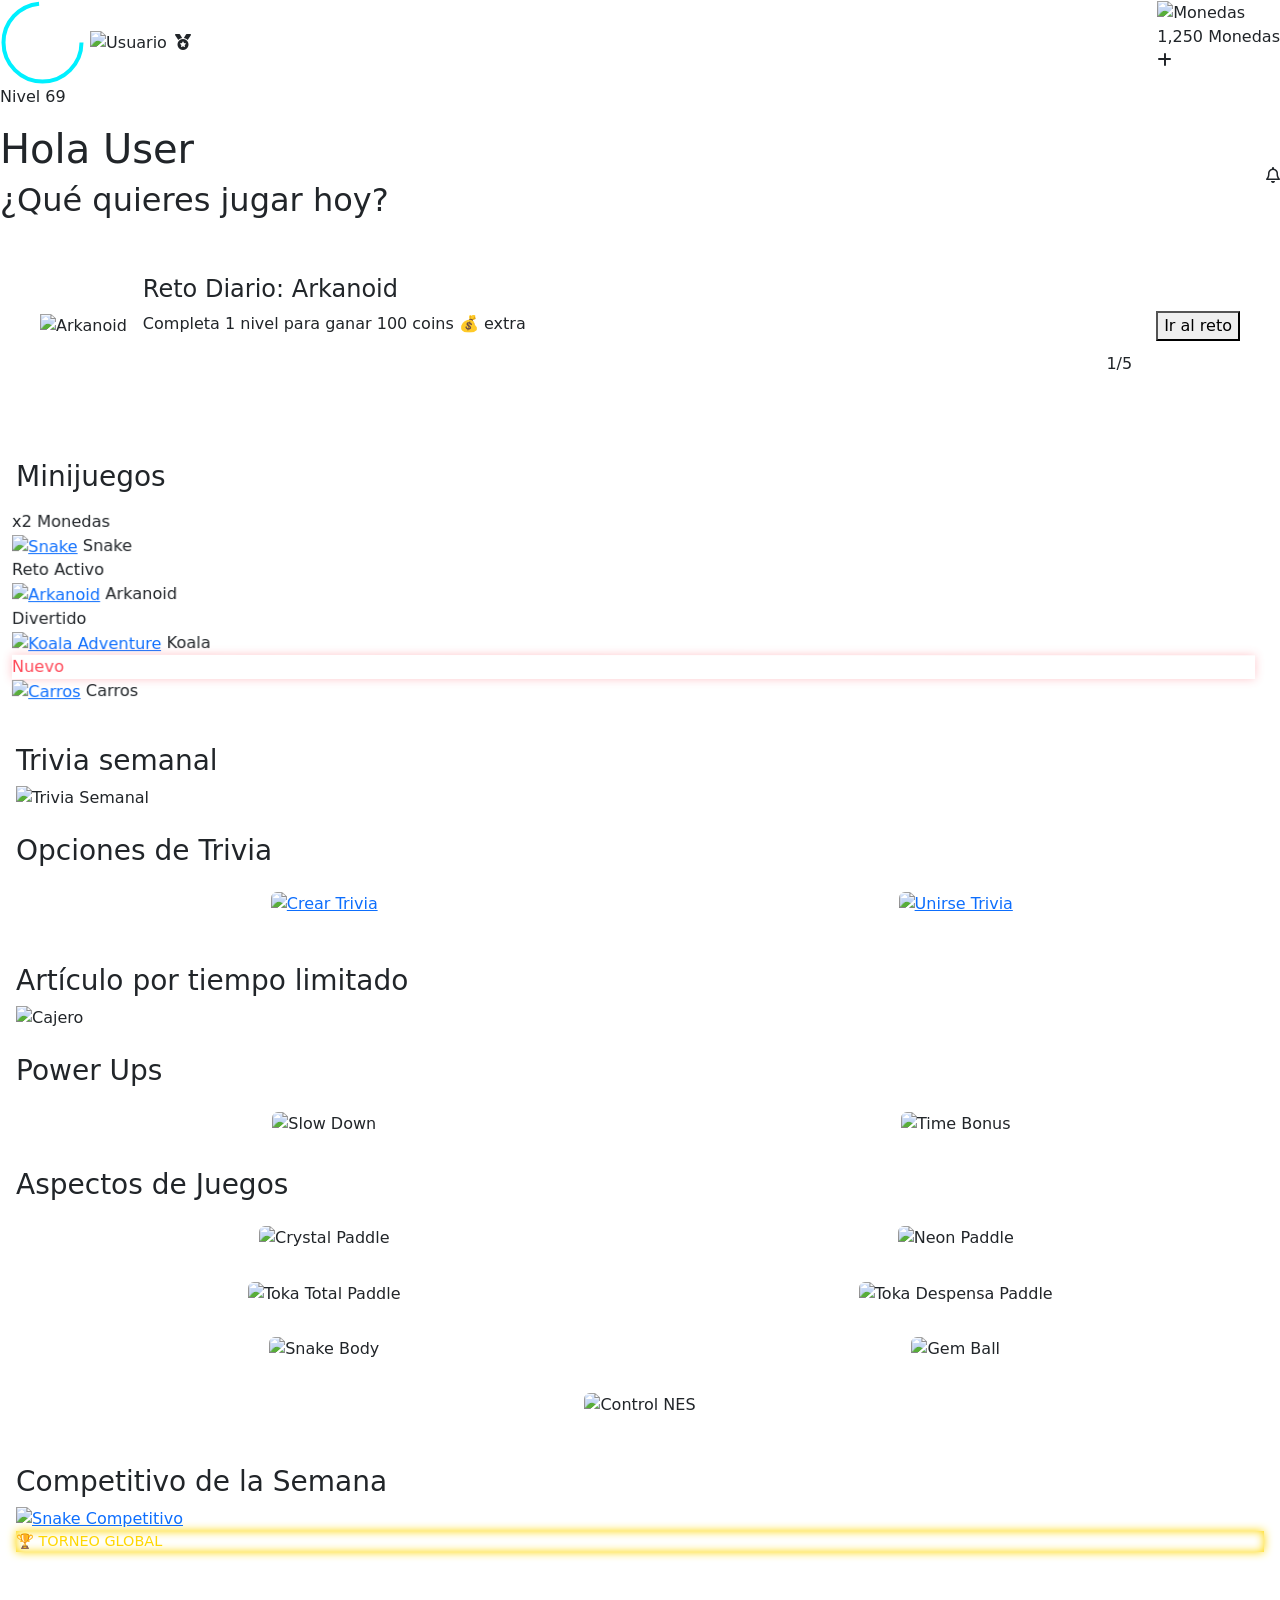
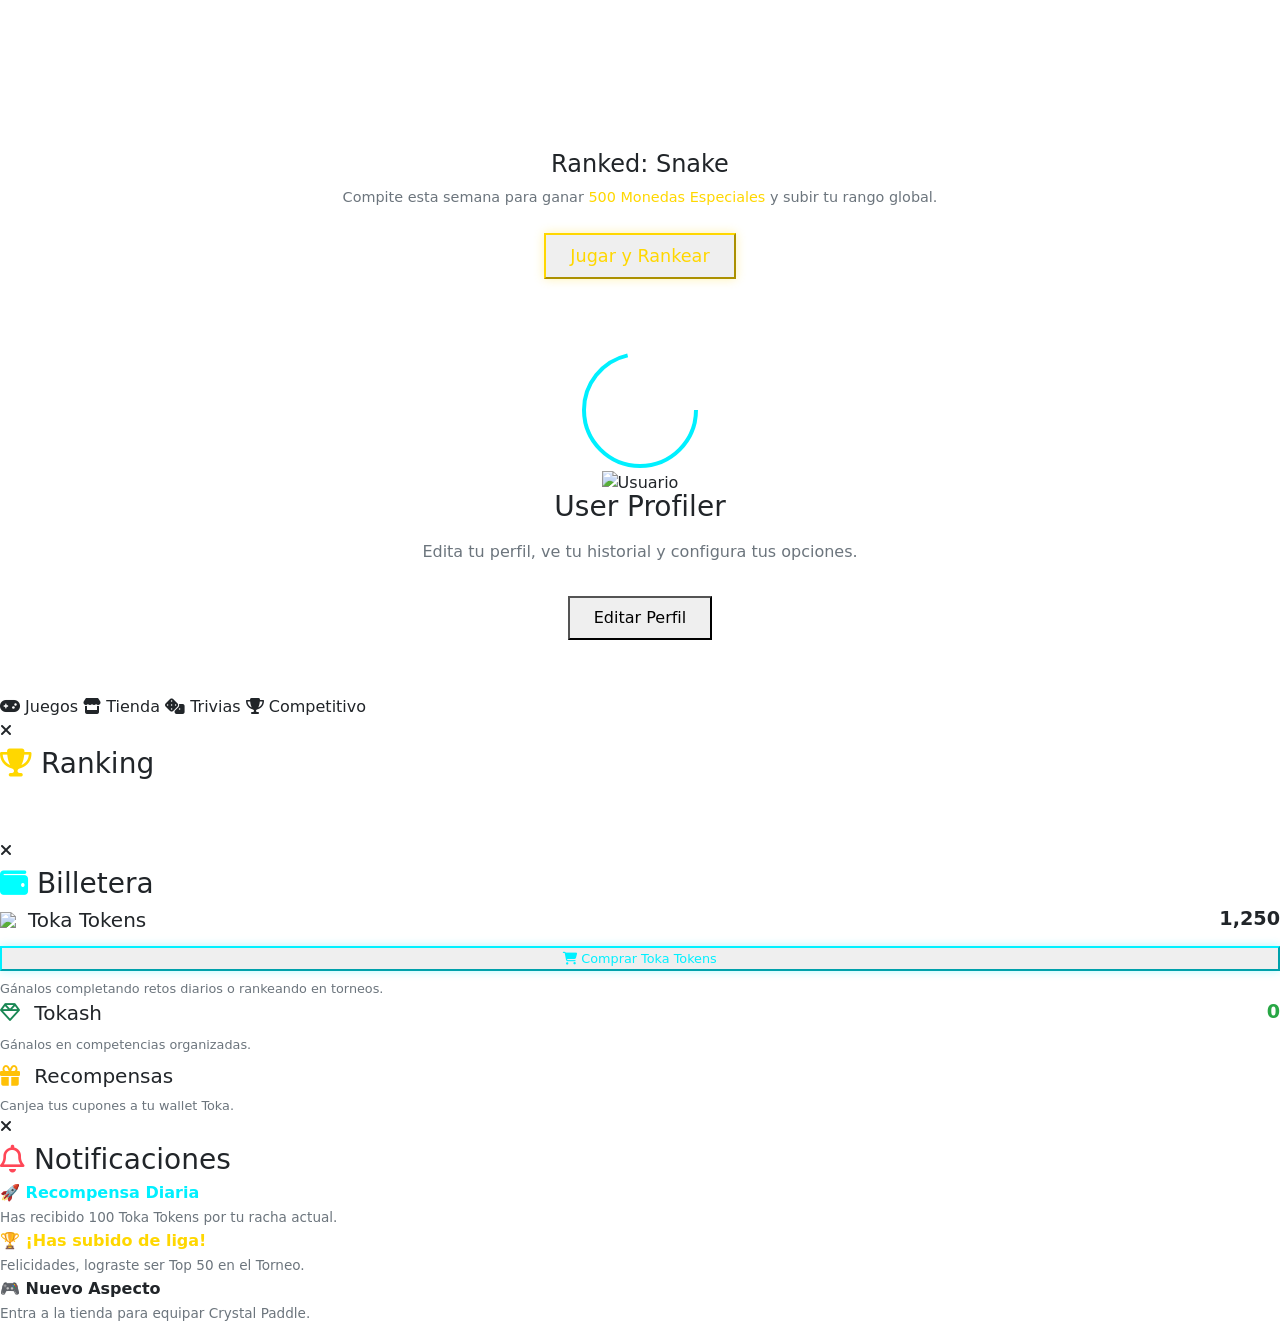
==== toka2play/src/main/resources/templates/index.html @ 95b24a73 "." ====
<!DOCTYPE html>
<html lang="es">

<head>
    <meta charset="UTF-8">
    <meta name="viewport" content="width=device-width, initial-scale=1.0">

    <link rel="preconnect" href="https://fonts.googleapis.com">
    <link rel="preconnect" href="https://fonts.gstatic.com" crossorigin>
    <link href="https://fonts.googleapis.com/css2?family=Outfit:wght@300;400;500;600;700&display=swap" rel="stylesheet">
    <script src="https://cdn.marmot-cloud.com/npm/hylid-bridge/2.10.0/index.js"></script>

    <link rel="stylesheet" href="https://cdnjs.cloudflare.com/ajax/libs/font-awesome/6.4.0/css/all.min.css">

    <link href="https://cdn.jsdelivr.net/npm/bootstrap@5.3.8/dist/css/bootstrap.min.css" rel="stylesheet"
        crossorigin="anonymous">

    <link rel="stylesheet" href="/css/stylesMain.css">

    <script src="https://cdn.marmot-cloud.com/npm/hylid-bridge/2.10.0/index.js"></script>

    <title>Toka2Play</title>
</head>

<body class="toka-body">
    <div class="mobile-app-container">

        <!-- Pestañas de estado invisible -->
        <input type="radio" name="main-tabs" id="tab-minijuegos" class="d-none" checked>
        <input type="radio" name="main-tabs" id="tab-tienda" class="d-none">
        <input type="radio" name="main-tabs" id="tab-trivias" class="d-none">
        <input type="radio" name="main-tabs" id="tab-competitivo" class="d-none">
        <input type="radio" name="main-tabs" id="tab-perfil" class="d-none">

        <!-- TOP HEADER NAVBAR -->
        <header class="app-header d-flex justify-content-between align-items-start">
            <div class="d-flex align-items-center gap-2">
                <!-- Avatar y Nillo Carga -->
                <label for="tab-perfil" class="profile-avatar-wrapper" style="cursor: pointer;">
                    <svg class="progress-ring" width="85" height="85">
                        <circle class="progress-ring__circle" stroke="#00f0ff" stroke-width="4" fill="transparent"
                            r="39" cx="42.5" cy="42.5" stroke-dasharray="245" stroke-dashoffset="65" />
                    </svg>
                    <img src="/images/logoUsuario.png" alt="Usuario" class="profile-pic">
                </label>
                <!-- Medallas -->
                <div class="d-flex flex-column gap-1">
                    <span class="badge-gold" onclick="openModal('modal-ranking')" style="cursor: pointer;"><i
                            class="fa-solid fa-medal"></i></span>
                </div>
            </div>

            <!-- Contador de Monedas -->
            <div class="coin-counter" onclick="openModal('modal-monedas')" style="cursor: pointer;">
                <div class="coin-icon-wrapper">
                    <!-- Si tienes un icono más plano úsalo aquí -->
                    <img src="/images/tokatokens.png" alt="Monedas" class="coin-icon">
                </div>
                <div class="coin-text">
                    <span class="coin-amount">1,250</span>
                    <span class="coin-label">Monedas</span>
                </div>
                <div class="coin-add">
                    <i class="fa-solid fa-plus"></i>
                </div>
            </div>
        </header>

        <!-- Texto Nivel flotante (ajustado sobre perfil) -->
        <div class="level-text">Nivel 69</div>

        <!-- SALUDO -->
        <section class="greeting-section d-flex justify-content-between align-items-center mt-3">
            <div>
                <h1 id="user-nickname" class="greeting-title">Hola User</h1>
                <h2 class="question-subtitle mt-1">¿Qué quieres jugar hoy?</h2>
            </div>
            <div class="notification-glass" onclick="openModal('modal-notificaciones')">
                <i class="fa-regular fa-bell"></i>
                <div class="notification-dot"></div>
            </div>
        </section>

        <!-- AREA CENTRAL DONDE SE CAMBIA EL CONTENIDO -->
        <div class="scrollable-content mt-2">

            <!-- ====== SECCION: JUEGOS (Tab 1) ====== -->
            <main class="content-overlay p-3 pt-0" id="minijuegos-section">
                <!-- Reto Diario (Ahora como principal) -->
                <section class="daily-challenge-section w-100 mt-4">
                    <div class="glass-card d-flex align-items-center gap-3 p-4" style="min-height: 130px;">
                        <img src="/images/logoArkanoid.png" alt="Arkanoid" class="daily-game-icon">
                        <div class="daily-game-info flex-grow-1">
                            <h4>Reto Diario: Arkanoid</h4>
                            <p>Completa 1 nivel para ganar 100 coins 💰 extra</p>
                            <div class="d-flex align-items-center gap-2 mt-2">
                                <div class="progress flex-grow-1"
                                    style="height: 6px; background-color: rgba(255,255,255,0.1); border-radius: 10px;">
                                    <div class="progress-bar" role="progressbar"
                                        style="width: 20%; background-color: var(--toka-cyan); border-radius: 10px;"
                                        aria-valuenow="20" aria-valuemin="0" aria-valuemax="100"></div>
                                </div>
                                <span class="progress-text">1/5</span>
                            </div>
                        </div>
                        <a href="/minijuegos/arkanoid" class="text-decoration-none"><button class="glass-btn ms-2">Ir al
                                reto</button></a>
                    </div>
                </section>

                <!-- Minijuegos Galería Horizontal -->
                <section class="minigames-section w-100" style="margin-top: 60px;">
                    <div class="section-title-box mb-3">
                        <h3>Minijuegos</h3>
                    </div>
                    <div class="games-horizontal-scroll">
                        <div class="game-item-glass">
                            <div class="glass-badge badge-gold-small">x2 Monedas</div>
                            <a href="/minijuegos/snake"><img src="/images/logoSnake.jpg" alt="Snake"></a>
                            <span class="game-name">Snake</span>
                        </div>
                        <div class="game-item-glass">
                            <div class="glass-badge badge-blue-small">Reto Activo</div>
                            <a href="/minijuegos/arkanoid"><img src="/images/logoArkanoid.png" alt="Arkanoid"></a>
                            <span class="game-name">Arkanoid</span>
                        </div>
                        <div class="game-item-glass">
                            <div class="glass-badge badge-purple-small">Divertido</div>
                            <a href="/minijuegos/tokoala"><img src="/images/logoDoodle.jpg" alt="Koala Adventure"></a>
                            <span class="game-name">Koala</span>
                        </div>
                        <div class="game-item-glass">
                            <div class="glass-badge badge-purple-small"
                                style="border-color: #ff4757; color: #ff4757; box-shadow: 0 0 10px rgba(255, 71, 87, 0.3);">
                                Nuevo</div>
                            <a href="/minijuegos/carros"><img src="/images/logoCarros.jpeg" alt="Carros"></a>
                            <span class="game-name">Carros</span>
                        </div>
                    </div>
                </section>
            </main>

            <!-- ====== SECCION: TRIVIAS (Tab 2) ====== -->
            <main class="content-overlay p-3" id="trivia-section">
                <section class="game-of-week-section w-100 mt-2">
                    <div class="section-title-box mb-2">
                        <h3>Trivia semanal</h3>
                    </div>
                    <div class="glass-card big-card position-relative">
                        <img src="/images/triviaSemanal.png" alt="Trivia Semanal" class="game-cover">
                    </div>
                </section>

                <section class="trivia-section mt-4 w-100">
                    <div class="section-title-box mb-3">
                        <h3>Opciones de Trivia</h3>
                    </div>
                    <div style="display: grid; grid-template-columns: repeat(2, 1fr); gap: 15px;" class="mt-2">
                        <div class="glass-card p-2 text-center border-0">
                            <a href="/trivias/creacion"><img src="/images/crearTrivia.png" alt="Crear Trivia"
                                    class="w-100 rounded" style="object-fit: cover;"></a>
                        </div>
                        <div class="glass-card p-2 text-center border-0">
                            <a href="/trivias/unirse"> <img src="/images/unirseTrivia.png" alt="Unirse Trivia"
                                    class="w-100 rounded" style="object-fit: cover;"></a>
                        </div>
                    </div>
                </section>
            </main>

            <!-- ====== SECCION: TIENDA ====== -->
            <main class="content-overlay p-3" id="tienda-section">
                <!-- Articulo Limitado -->
                <section class="game-of-week-section w-100 mt-2">
                    <div class="section-title-box mb-2">
                        <h3>Artículo por tiempo limitado</h3>
                    </div>
                    <div class="glass-card big-card p-0">
                        <img src="/images/iconoCajero.png" alt="Cajero" class="game-cover">
                    </div>
                </section>

                <section class="tienda-section mt-4 w-100">
                    <div class="section-title-box mb-3">
                        <h3>Power Ups</h3>
                    </div>
                    <div style="display: grid; grid-template-columns: repeat(2, 1fr); gap: 15px;">
                        <div class="glass-card p-2 text-center">
                            <img src="/images/slowDown.png" alt="Slow Down" class="w-100 rounded">
                        </div>
                        <div class="glass-card p-2 text-center">
                            <img src="/images/timeBonus.png" alt="Time Bonus" class="w-100 rounded">
                        </div>
                    </div>

                    <div class="section-title-box mt-4 mb-3">
                        <h3>Aspectos de Juegos</h3>
                    </div>
                    <div style="display: grid; grid-template-columns: repeat(2, 1fr); gap: 15px;">
                        <div class="glass-card p-2 text-center">
                            <img src="/images/crystalPaddle.png" alt="Crystal Paddle" class="w-100 rounded">
                        </div>
                        <div class="glass-card p-2 text-center">
                            <img src="/images/NeonPaddle.png" alt="Neon Paddle" class="w-100 rounded">
                        </div>
                        <div class="glass-card p-2 text-center">
                            <img src="/images/tokaTotalPaddle.png" alt="Toka Total Paddle" class="w-100 rounded">
                        </div>
                        <div class="glass-card p-2 text-center">
                            <img src="/images/tokaDespensaPaddle.png" alt="Toka Despensa Paddle" class="w-100 rounded">
                        </div>
                        <div class="glass-card p-2 text-center">
                            <img src="/images/tokaSnakeBody.png" alt="Snake Body" class="w-100 rounded">
                        </div>
                        <div class="glass-card p-2 text-center">
                            <img src="/images/gemBall.png" alt="Gem Ball" class="w-100 rounded">
                        </div>
                        <div class="glass-card p-2 text-center" style="grid-column: span 2;">
                            <img src="/images/controlNES.png" alt="Control NES" class="w-100 rounded">
                        </div>
                    </div>
                </section>
            </main>

            <!-- ====== SECCION: COMPETITIVO ====== -->
            <main class="content-overlay p-3" id="competitivo-section">
                <!-- Juego destacado Competitivo -->
                <section class="game-of-week-section w-100 mt-2">
                    <div class="section-title-box mb-2">
                        <h3>Competitivo de la Semana</h3>
                    </div>
                    <div class="glass-card big-card position-relative" style="height: 220px;">
                        <a href="/minijuegos/snake"><img src="/images/logoSnake.jpg" alt="Snake Competitivo"
                                class="game-cover"></a>
                        <div class="glass-badge badge-exclusivo"
                            style="top: 15px; right: 10px; font-size: 0.9rem; border-color: #ffd700; color: #ffd700; box-shadow: 0 0 10px #ffd700, inset 0 0 10px #ffd700;">
                            🏆 TORNEO GLOBAL
                        </div>
                    </div>
                    <div class="text-center mt-4">
                        <h4 style="font-weight: 500;">Ranked: Snake</h4>
                        <p class="text-secondary" style="font-size: 0.9rem;">Compite esta semana para ganar <span
                                style="color:#ffd700">500 Monedas Especiales</span> y subir tu rango global.</p>
                        <a href="/snake"><button class="glass-btn mt-2 px-4 py-2"
                                style="font-size: 1.1rem; border-color: #ffd700; color: #ffd700; box-shadow: 0 0 10px rgba(255,215,0,0.3);">Jugar
                                y Rankear</button></a>
                    </div>
                </section>
            </main>

            <!-- ====== SECCION: PERFIL ====== -->
            <main class="content-overlay p-3 text-center d-flex flex-column justify-content-center align-items-center"
                id="perfil-section" style="min-height: 400px;">
                <div class="profile-avatar-wrapper" style="width: 120px; height: 120px; margin-bottom: 20px;">
                    <svg class="progress-ring" width="120" height="120">
                        <circle class="progress-ring__circle" stroke="#00f0ff" stroke-width="4" fill="transparent"
                            r="56" cx="60" cy="60" stroke-dasharray="351" stroke-dashoffset="100" />
                    </svg>
                    <img src="/images/logoUsuario.png" alt="Usuario" class="profile-pic"
                        style="width: 96px; height: 96px;">
                </div>
                <h3>User Profiler</h3>
                <p class="text-secondary mt-2">Edita tu perfil, ve tu historial y configura tus opciones.</p>
                <button class="glass-btn mt-3 px-4 py-2">Editar Perfil</button>
            </main>
        </div>

        <!-- BARRA INFERIOR DE NAVEGACION -->
        <nav class="bottom-glass-nav">
            <label for="tab-minijuegos" class="nav-item">
                <i class="fa-solid fa-gamepad nav-icon"></i>
                <span class="nav-label">Juegos</span>
            </label>
            <label for="tab-tienda" class="nav-item">
                <i class="fa-solid fa-store nav-icon"></i>
                <span class="nav-label">Tienda</span>
            </label>
            <label for="tab-trivias" class="nav-item">
                <i class="fa-solid fa-dice nav-icon"></i> <!-- Ícono de Trivias -->
                <span class="nav-label">Trivias</span>
            </label>
            <label for="tab-competitivo" class="nav-item">
                <i class="fa-solid fa-trophy nav-icon"></i>
                <span class="nav-label">Competitivo</span>
            </label>
        </nav>

        <!-- MODAL RANKING -->
        <div id="modal-ranking" class="glass-modal">
            <div class="modal-content-glass">
                <i class="fa-solid fa-xmark close-btn-glass" onclick="closeModal('modal-ranking')"></i>
                <h3 class="modal-title"><i class="fa-solid fa-trophy" style="color: #ffd700;"></i> Ranking</h3>

                <select id="gameSelector" onchange="fetchRanking(this.value)"
                    style="width: 100%; background: rgba(255,255,255,0.1); color: white; border: 1px solid rgba(255,255,255,0.2); padding: 8px; margin-bottom: 15px; border-radius: 8px;">
                    <option value="1">Snake</option>
                    <option value="2">Doodle</option>
                    <option value="3">Arkanoid</option>
                </select>

                <div id="ranking-list">
                </div>
            </div>
        </div>

        <!-- MODAL MONEDAS -->
        <div id="modal-monedas" class="glass-modal">
            <div class="modal-content-glass">
                <i class="fa-solid fa-xmark close-btn-glass" onclick="closeModal('modal-monedas')"></i>
                <h3 class="modal-title"><i class="fa-solid fa-wallet" style="color: #0ff;"></i> Billetera</h3>

                <div class="currency-section">
                    <div class="d-flex justify-content-between align-items-center mb-2">
                        <h5 class="m-0 d-flex align-items-center gap-2"><img src="/images/tokatokens.png" width="20">
                            Toka Tokens</h5>
                        <b style="font-size: 1.2rem;">1,250</b>
                    </div>
                    <button class="glass-btn w-100 mb-2 mt-1" onclick="TokaApi.buyTokaTokens()"
                        style="font-size: 0.8rem; border-color: #00f0ff; color: #00f0ff; box-shadow: 0 0 10px rgba(0,240,255,0.3);"><i
                            class="fa-solid fa-cart-shopping"></i> Comprar Toka Tokens</button>
                    <p class="text-secondary" style="font-size: 0.8rem; margin:0;">Gánalos completando retos diarios o
                        rankeando en torneos.</p>
                </div>

                <div class="currency-section">
                    <div class="d-flex justify-content-between align-items-center mb-2">
                        <h5 class="m-0"><i class="fa-regular fa-gem text-success me-2"></i> Tokash</h5>
                        <b style="font-size: 1.2rem; color: #28a745;">0</b>
                    </div>
                    <p class="text-secondary" style="font-size: 0.8rem; margin-bottom: 10px;">Gánalos en competencias
                        organizadas.</p>

                </div>

                <div class="currency-section">
                    <h5 class="mb-2"><i class="fa-solid fa-gift text-warning me-2"></i> Recompensas</h5>
                    <p class="text-secondary" style="font-size: 0.8rem; margin:0;">Canjea tus cupones a tu wallet Toka.
                    </p>
                </div>
            </div>
        </div>

        <!-- MODAL NOTIFICACIONES -->
        <div id="modal-notificaciones" class="glass-modal">
            <div class="modal-content-glass">
                <i class="fa-solid fa-xmark close-btn-glass" onclick="closeModal('modal-notificaciones')"></i>
                <h3 class="modal-title"><i class="fa-regular fa-bell" style="color: #ff4757;"></i> Notificaciones</h3>

                <div class="notification-item">
                    <b class="d-block" style="color: #00f0ff;">🚀 Recompensa Diaria</b>
                    <span class="text-secondary" style="font-size:0.85rem;">Has recibido 100 Toka Tokens por tu racha
                        actual.</span>
                </div>
                <div class="notification-item">
                    <b class="d-block" style="color: #ffd700;">🏆 ¡Has subido de liga!</b>
                    <span class="text-secondary" style="font-size:0.85rem;">Felicidades, lograste ser Top 50 en el
                        Torneo.</span>
                </div>
                <div class="notification-item">
                    <b class="d-block">🎮 Nuevo Aspecto</b>
                    <span class="text-secondary" style="font-size:0.85rem;">Entra a la tienda para equipar Crystal
                        Paddle.</span>
                </div>
            </div>
        </div>

    </div>

    <!-- Script para Efecto 3D de Carrusel Bidireccional -->
    <script>
        document.addEventListener("DOMContentLoaded", () => {
            const carousel = document.querySelector('.games-horizontal-scroll');
            const items = carousel.querySelectorAll('.game-item-glass');

            function updateCarousel() {
                const center = carousel.scrollLeft + carousel.clientWidth / 2;

                items.forEach(item => {
                    const itemCenter = item.offsetLeft + item.clientWidth / 2;
                    let distance = itemCenter - center;
                    let maxDistance = carousel.clientWidth / 1.5;

                    let normalized = Math.max(-1, Math.min(1, distance / maxDistance));

                    const rotateY = normalized * 50;
                    const scale = 1 - Math.abs(normalized) * 0.2;
                    const zIndex = Math.round(100 - Math.abs(normalized) * 100);

                    item.style.transform = `perspective(1000px) rotateY(${rotateY}deg) scale(${scale})`;
                    item.style.zIndex = zIndex;
                    item.style.opacity = 1 - Math.abs(normalized) * 0.4;
                });
            }

            carousel.addEventListener('scroll', updateCarousel);
            window.addEventListener('resize', updateCarousel);

            setTimeout(() => {
                if (items.length > 1) {
                    carousel.scrollLeft = items[1].offsetLeft - (carousel.clientWidth / 2) + (items[1].clientWidth / 2);
                }
                updateCarousel();
            }, 100);
        });
    </script>

    </div>

    <script>
        function openModal(id) {
            document.getElementById(id).classList.add('show');
        }
        function closeModal(id) {
            document.getElementById(id).classList.remove('show');
        }
        window.addEventListener('click', function (event) {
            if (event.target.classList.contains('glass-modal')) {
                event.target.classList.remove('show');
            }
        });
    </script>
    <script>
        function fetchRanking(idJuego) {
            const container = document.getElementById('ranking-list');

            fetch(`/api/leaderboard/${idJuego}`)
                .then(response => response.json())
                .then(data => {
                    container.innerHTML = "";

                    if (data.length === 0) {
                        container.innerHTML = '<p style="color: white; text-align: center; opacity: 0.6;">Sin registros todavía.</p>';
                        return;
                    }

                    data.forEach((item, index) => {
                        const pos = index + 1;
                        let color = (pos === 1) ? "#ffd700" : (pos === 2) ? "#c0c0c0" : (pos === 3) ? "#cd7f32" : "white";

                        container.innerHTML += `
                    <div class="ranking-item">
                        <span><b style="color: ${color};">#${pos}</b> ${item.nombre}</span>
                        <span>${item.puntaje.toLocaleString()} pts</span>
                    </div>
                `;
                    });
                })
                .catch(err => console.error("Error al obtener el ranking:", err));
        }

    </script>
    <script src="/js/Apilogic.js"></script>
</body>

</html>
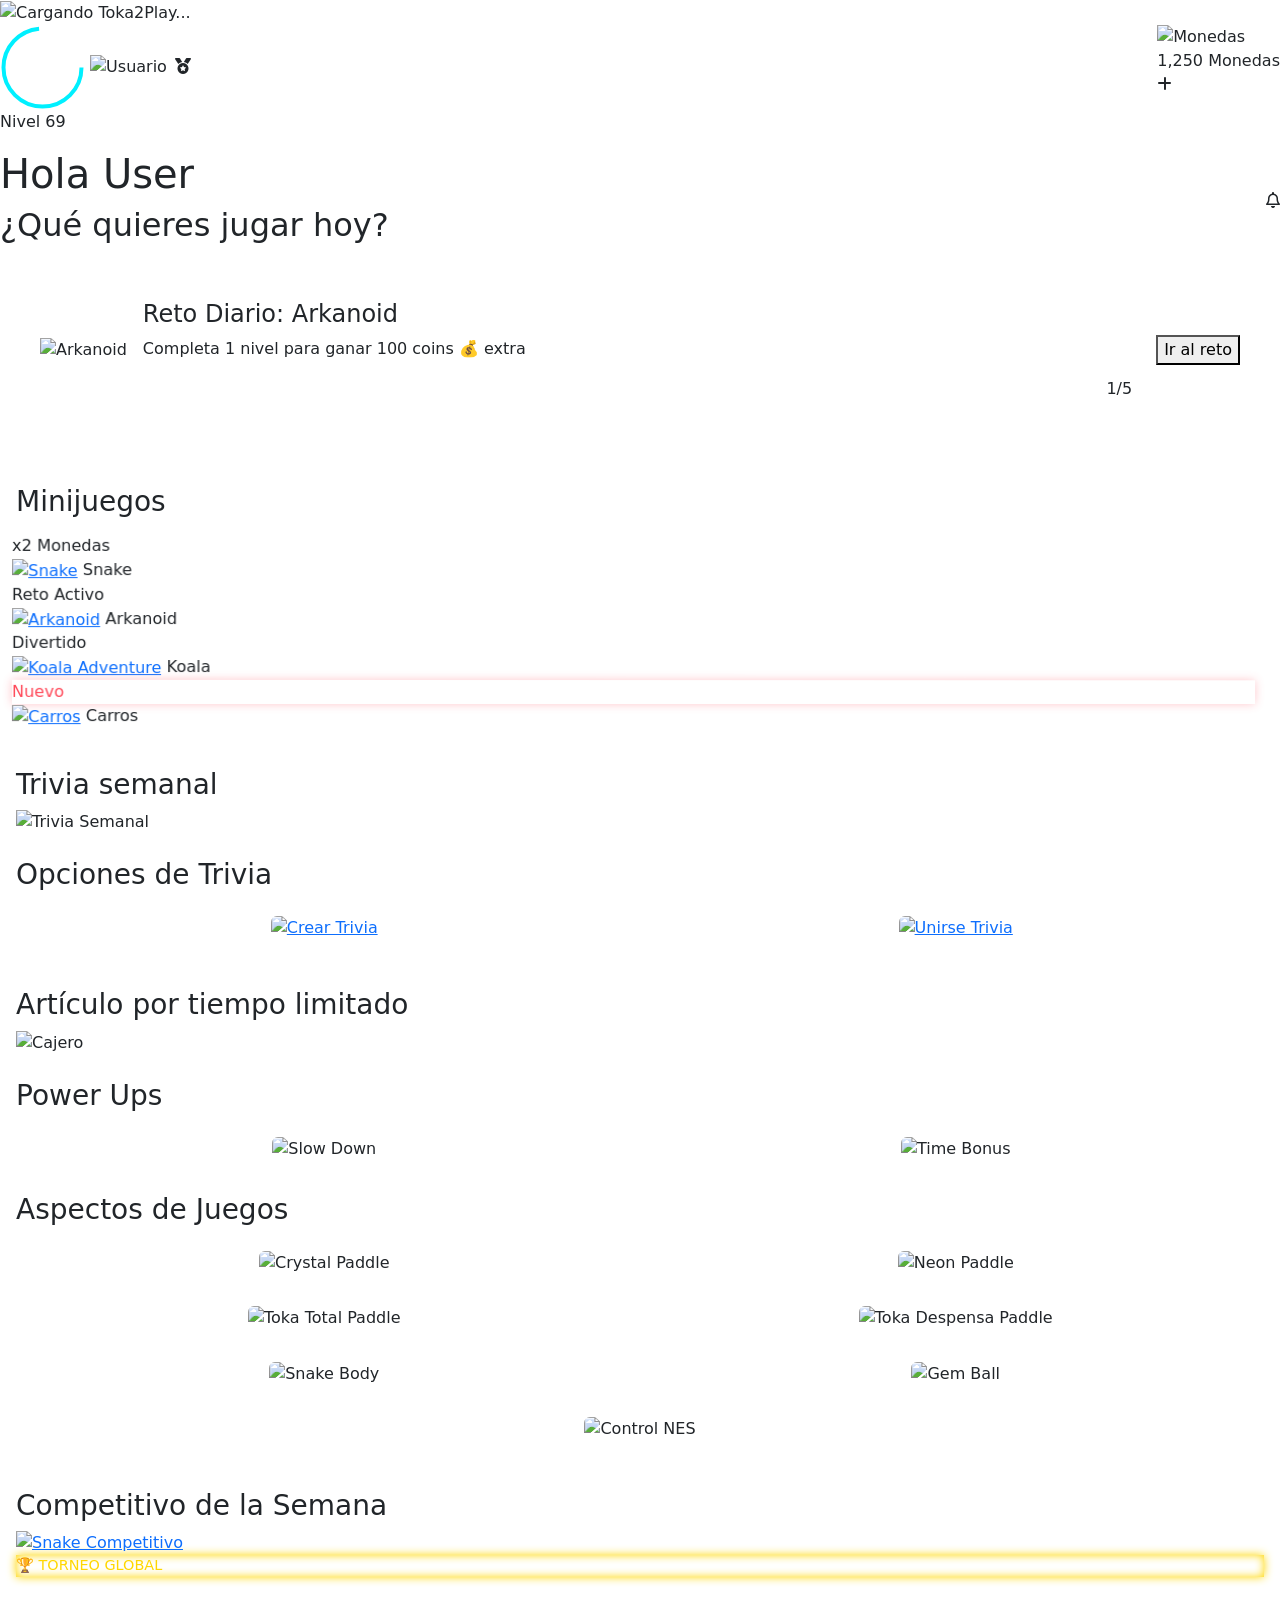
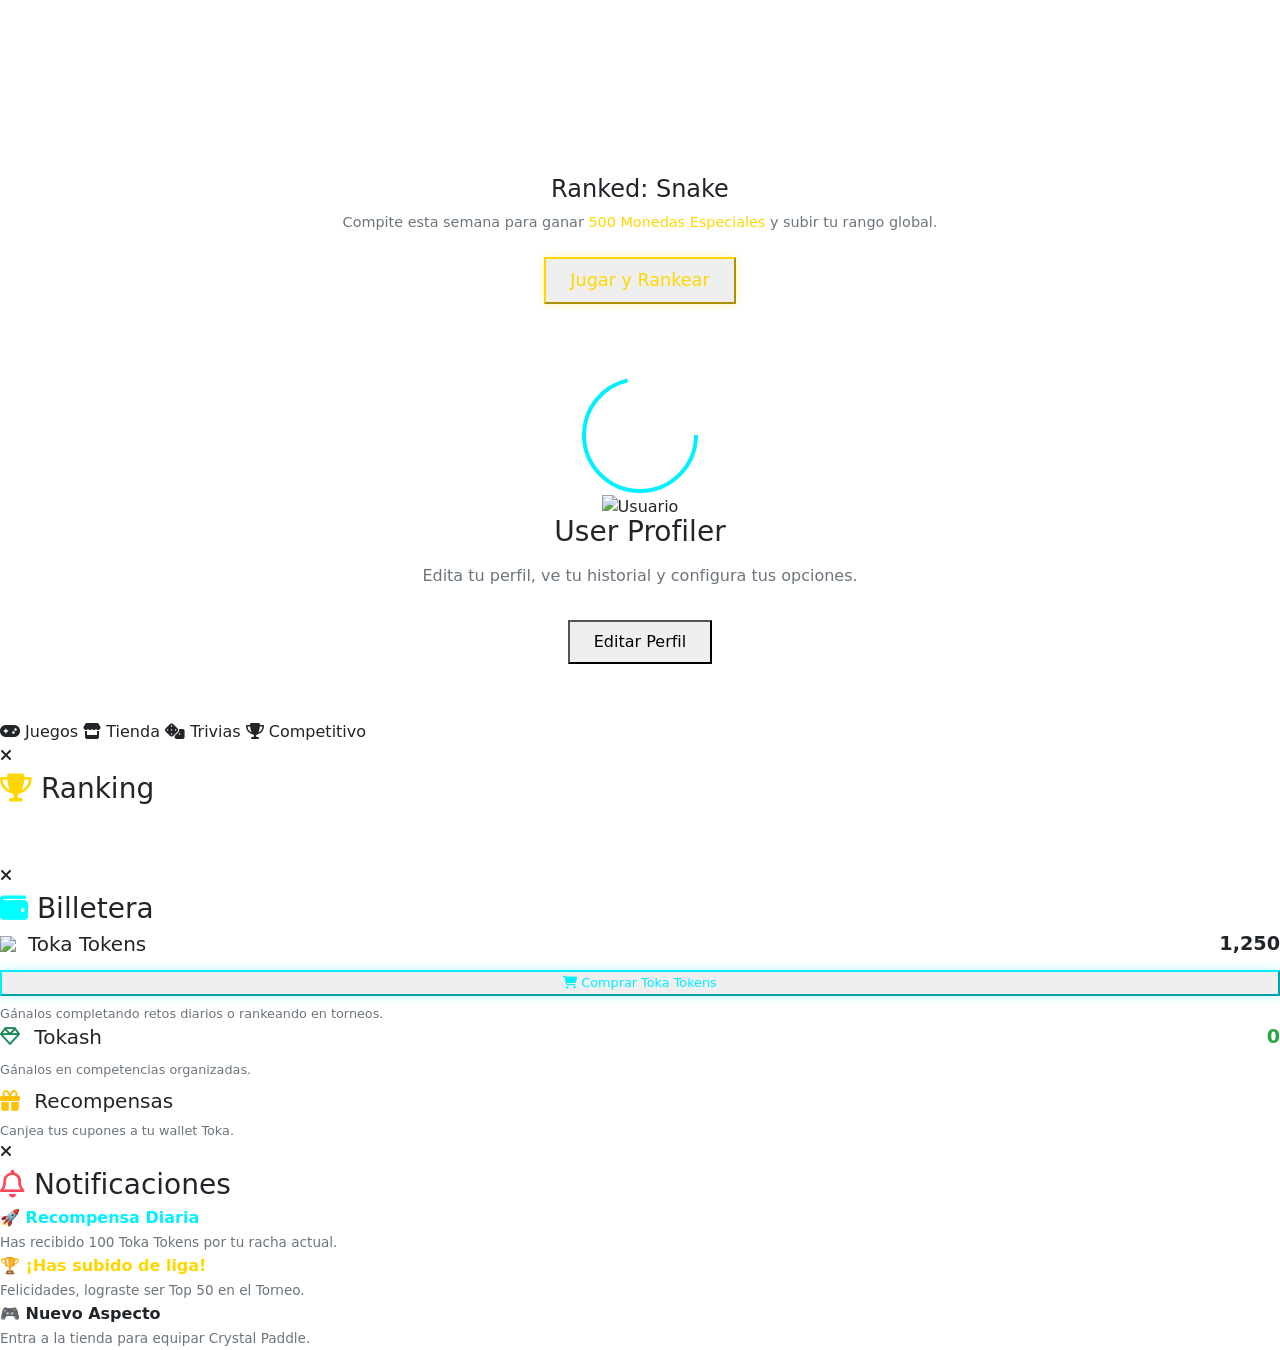
==== commit 81321a86: "." ====
--- a/toka2play/src/main/resources/templates/index.html
+++ b/toka2play/src/main/resources/templates/index.html
@@ -24,6 +24,11 @@
 
 <body class="toka-body">
     <div class="mobile-app-container">
+
+        <!-- Pantalla de Carga Fluida -->
+        <div id="toka-loading-screen">
+            <img src="/images/logotoka.png" alt="Cargando Toka2Play..." class="loading-logo">
+        </div>
 
         <!-- Pestañas de estado invisible -->
         <input type="radio" name="main-tabs" id="tab-minijuegos" class="d-none" checked>
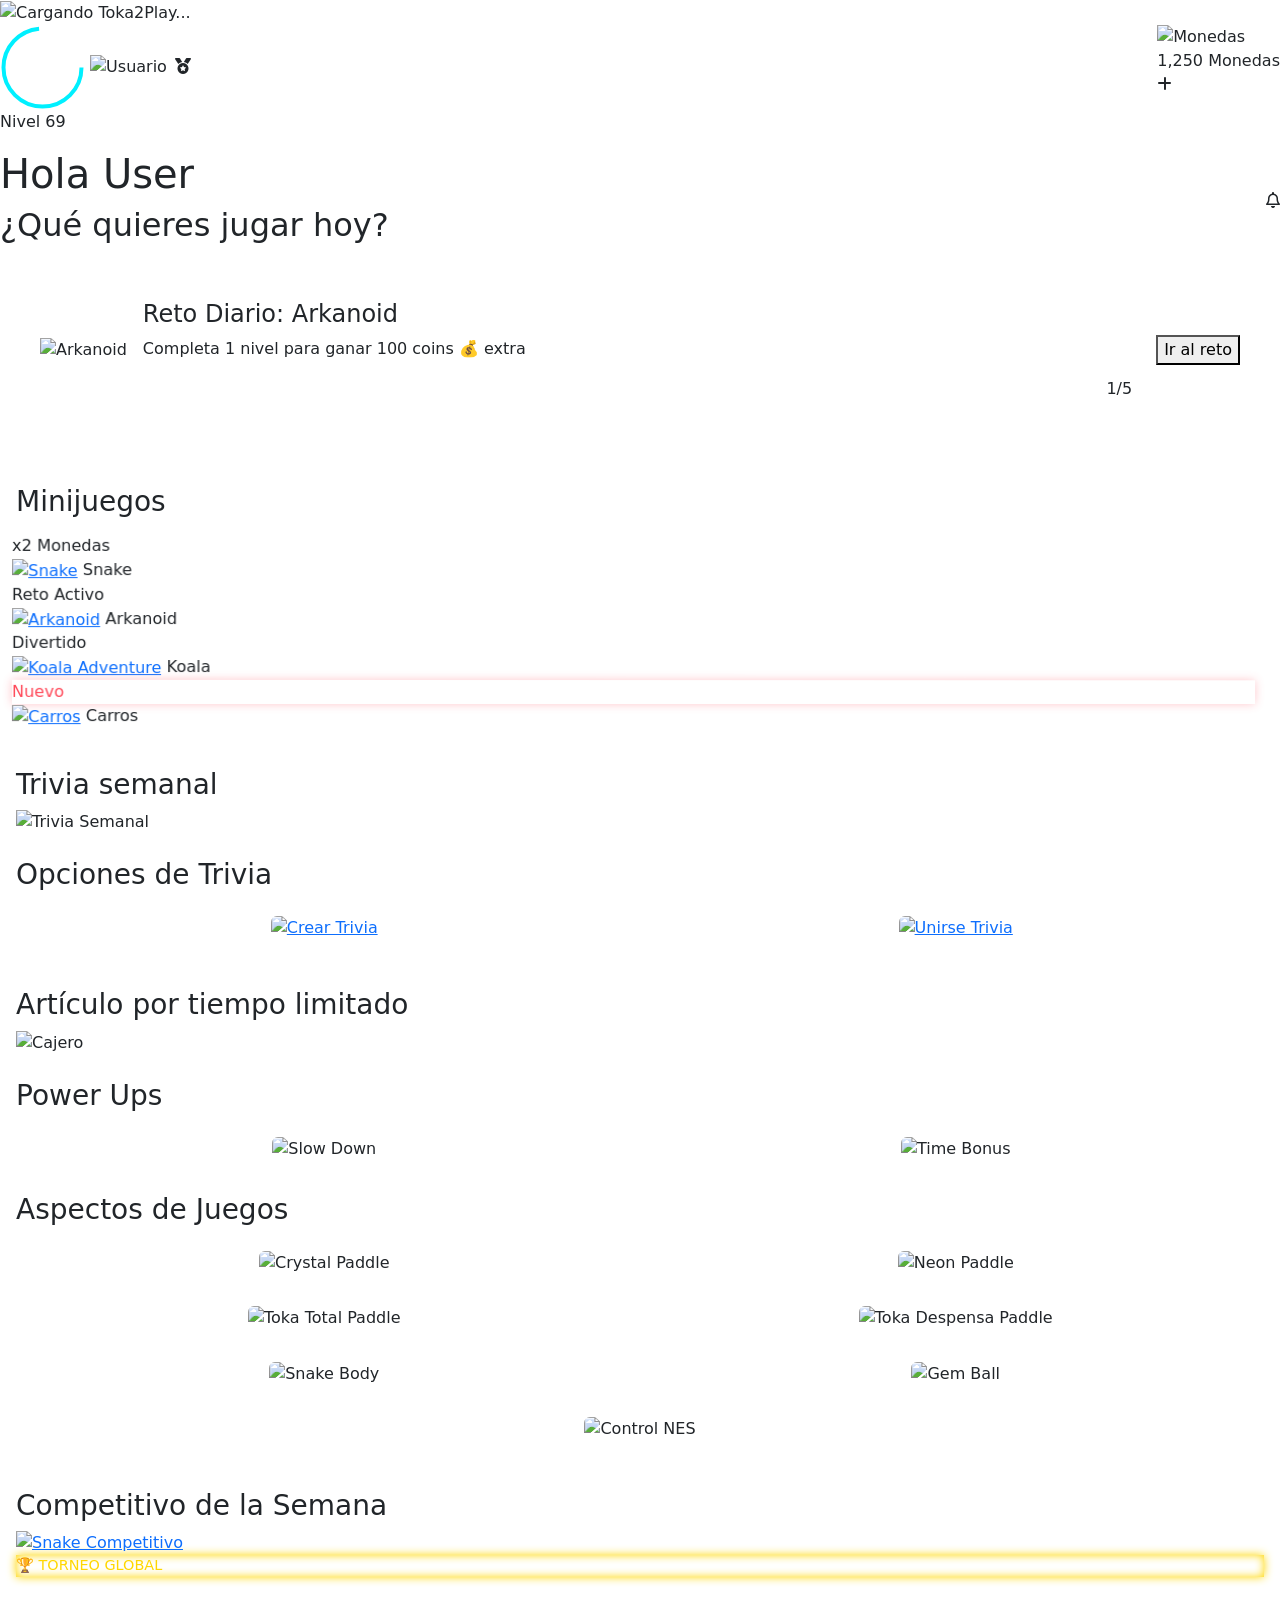
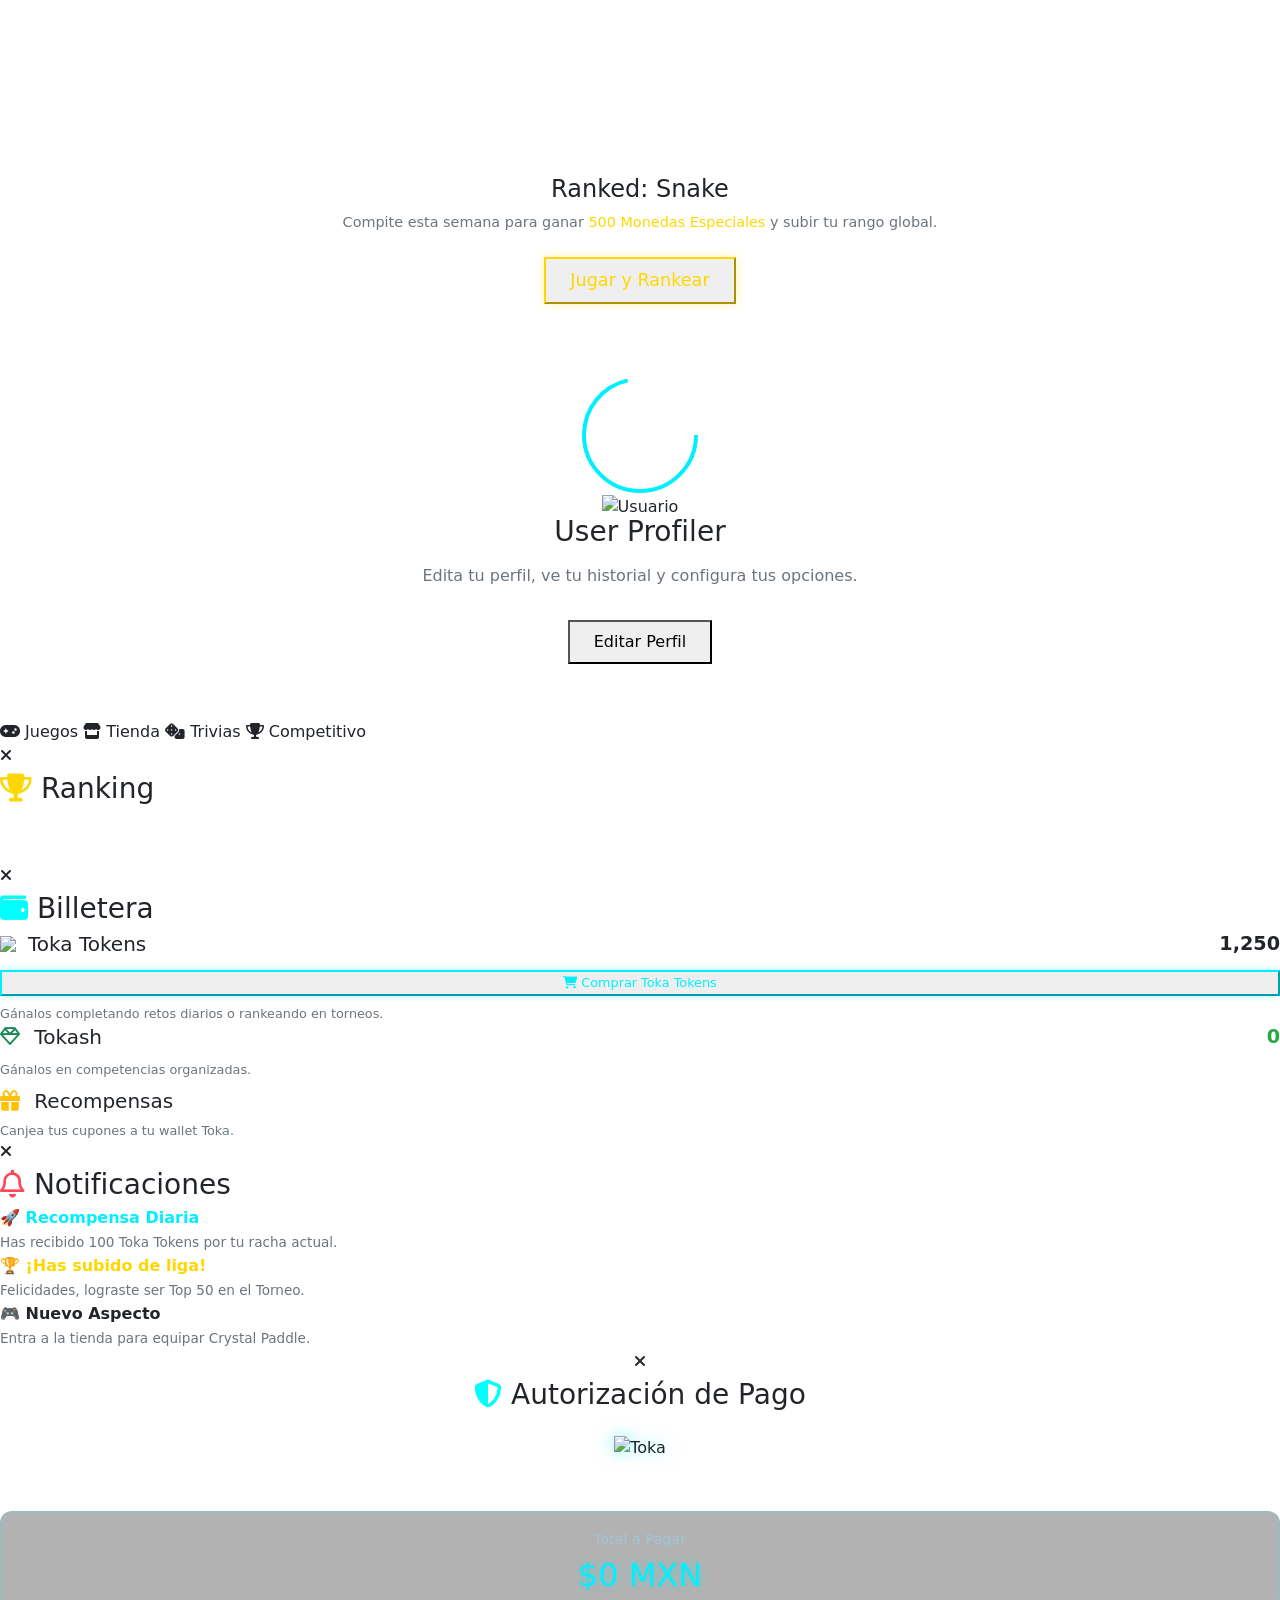
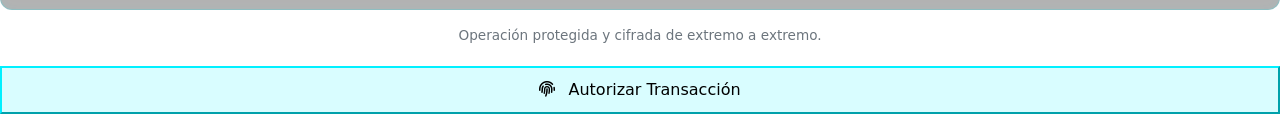
==== commit 3ba20891: "." ====
--- a/toka2play/src/main/resources/templates/index.html
+++ b/toka2play/src/main/resources/templates/index.html
@@ -29,6 +29,12 @@
         <div id="toka-loading-screen">
             <img src="/images/logotoka.png" alt="Cargando Toka2Play..." class="loading-logo">
         </div>
+        <script>
+            // Si ya cargó alguna vez en esta sesión, lo escondemos inmediatamente para no molestar
+            if (sessionStorage.getItem('toka_app_initialized') === 'true') {
+                document.getElementById('toka-loading-screen').style.display = 'none';
+            }
+        </script>
 
         <!-- Pestañas de estado invisible -->
         <input type="radio" name="main-tabs" id="tab-minijuegos" class="d-none" checked>
@@ -46,7 +52,7 @@
                         <circle class="progress-ring__circle" stroke="#00f0ff" stroke-width="4" fill="transparent"
                             r="39" cx="42.5" cy="42.5" stroke-dasharray="245" stroke-dashoffset="65" />
                     </svg>
-                    <img src="/images/logoUsuario.png" alt="Usuario" class="profile-pic">
+                    <img src="/images/imagenUsuario.jpeg" alt="Usuario" class="profile-pic">
                 </label>
                 <!-- Medallas -->
                 <div class="d-flex flex-column gap-1">
@@ -62,7 +68,7 @@
                     <img src="/images/tokatokens.png" alt="Monedas" class="coin-icon">
                 </div>
                 <div class="coin-text">
-                    <span class="coin-amount">1,250</span>
+                    <span class="coin-amount" th:text="${usuario != null ? #numbers.formatDecimal(usuario.saldo, 0, 'COMMA', 0, 'POINT') : '1,250'}">1,250</span>
                     <span class="coin-label">Monedas</span>
                 </div>
                 <div class="coin-add">
@@ -72,12 +78,12 @@
         </header>
 
         <!-- Texto Nivel flotante (ajustado sobre perfil) -->
-        <div class="level-text">Nivel 69</div>
+        <div class="level-text" th:text="'Nivel ' + (${nivel != null ? nivel : '69'})">Nivel 69</div>
 
         <!-- SALUDO -->
         <section class="greeting-section d-flex justify-content-between align-items-center mt-3">
             <div>
-                <h1 id="user-nickname" class="greeting-title">Hola User</h1>
+                <h1 class="greeting-title">Hola User</h1>
                 <h2 class="question-subtitle mt-1">¿Qué quieres jugar hoy?</h2>
             </div>
             <div class="notification-glass" onclick="openModal('modal-notificaciones')">
@@ -261,10 +267,10 @@
                         <circle class="progress-ring__circle" stroke="#00f0ff" stroke-width="4" fill="transparent"
                             r="56" cx="60" cy="60" stroke-dasharray="351" stroke-dashoffset="100" />
                     </svg>
-                    <img src="/images/logoUsuario.png" alt="Usuario" class="profile-pic"
+                    <img src="/images/imagenUsuario.jpeg" alt="Usuario" class="profile-pic"
                         style="width: 96px; height: 96px;">
                 </div>
-                <h3>User Profiler</h3>
+                <h3 th:text="${usuario != null ? usuario.nombre : 'User Profiler'}">User Profiler</h3>
                 <p class="text-secondary mt-2">Edita tu perfil, ve tu historial y configura tus opciones.</p>
                 <button class="glass-btn mt-3 px-4 py-2">Editar Perfil</button>
             </main>
@@ -318,7 +324,7 @@
                     <div class="d-flex justify-content-between align-items-center mb-2">
                         <h5 class="m-0 d-flex align-items-center gap-2"><img src="/images/tokatokens.png" width="20">
                             Toka Tokens</h5>
-                        <b style="font-size: 1.2rem;">1,250</b>
+                        <b style="font-size: 1.2rem;" th:text="${usuario != null ? #numbers.formatDecimal(usuario.saldo, 0, 'COMMA', 0, 'POINT') : '1,250'}">1,250</b>
                     </div>
                     <button class="glass-btn w-100 mb-2 mt-1" onclick="TokaApi.buyTokaTokens()"
                         style="font-size: 0.8rem; border-color: #00f0ff; color: #00f0ff; box-shadow: 0 0 10px rgba(0,240,255,0.3);"><i
@@ -366,6 +372,29 @@
                     <span class="text-secondary" style="font-size:0.85rem;">Entra a la tienda para equipar Crystal
                         Paddle.</span>
                 </div>
+            </div>
+        </div>
+
+        <!-- MODAL PAGO ALIPAY -->
+        <div id="modal-pago-alipay" class="glass-modal">
+            <div class="modal-content-glass" style="text-align: center;">
+                <i class="fa-solid fa-xmark close-btn-glass" onclick="closeModal('modal-pago-alipay')"></i>
+                <h3 class="modal-title justify-content-center" style="margin-bottom: 10px;"><i class="fa-solid fa-shield-halved" style="color: #0ff;"></i> Autorización de Pago</h3>
+                
+                <img src="/images/logotoka.png" alt="Toka" style="width: 80px; margin: 10px 0 15px 0; filter: drop-shadow(0 0 8px rgba(0,240,255,0.5));">
+                
+                <h4 id="alipay-modal-title" style="font-weight: 500; font-size: 1.1rem; color: #fff;">Orden de Compra</h4>
+                
+                <div style="background: rgba(0,0,0,0.3); border: 1px solid rgba(0, 240, 255, 0.2); border-radius: 12px; padding: 15px; margin: 15px 0; box-shadow: inset 0 0 10px rgba(0,240,255,0.05);">
+                    <span style="font-size: 0.9rem; color: #a0c4d8;">Total a Pagar</span>
+                    <h2 id="alipay-modal-amount" style="color: #00f0ff; margin: 5px 0 0 0; text-shadow: 0 0 8px rgba(0,240,255,0.4);">$0 MXN</h2>
+                </div>
+                
+                <p class="text-secondary" style="font-size: 0.85rem; margin-bottom: 20px;">
+                    Operación protegida y cifrada de extremo a extremo.
+                </p>
+                
+                <button class="glass-btn w-100" onclick="closeModal('modal-pago-alipay')" style="font-size: 1rem; padding: 10px; background: rgba(0,240,255,0.15); border-color: #00f0ff;"><i class="fa-solid fa-fingerprint me-2"></i> Autorizar Transacción</button>
             </div>
         </div>
 
